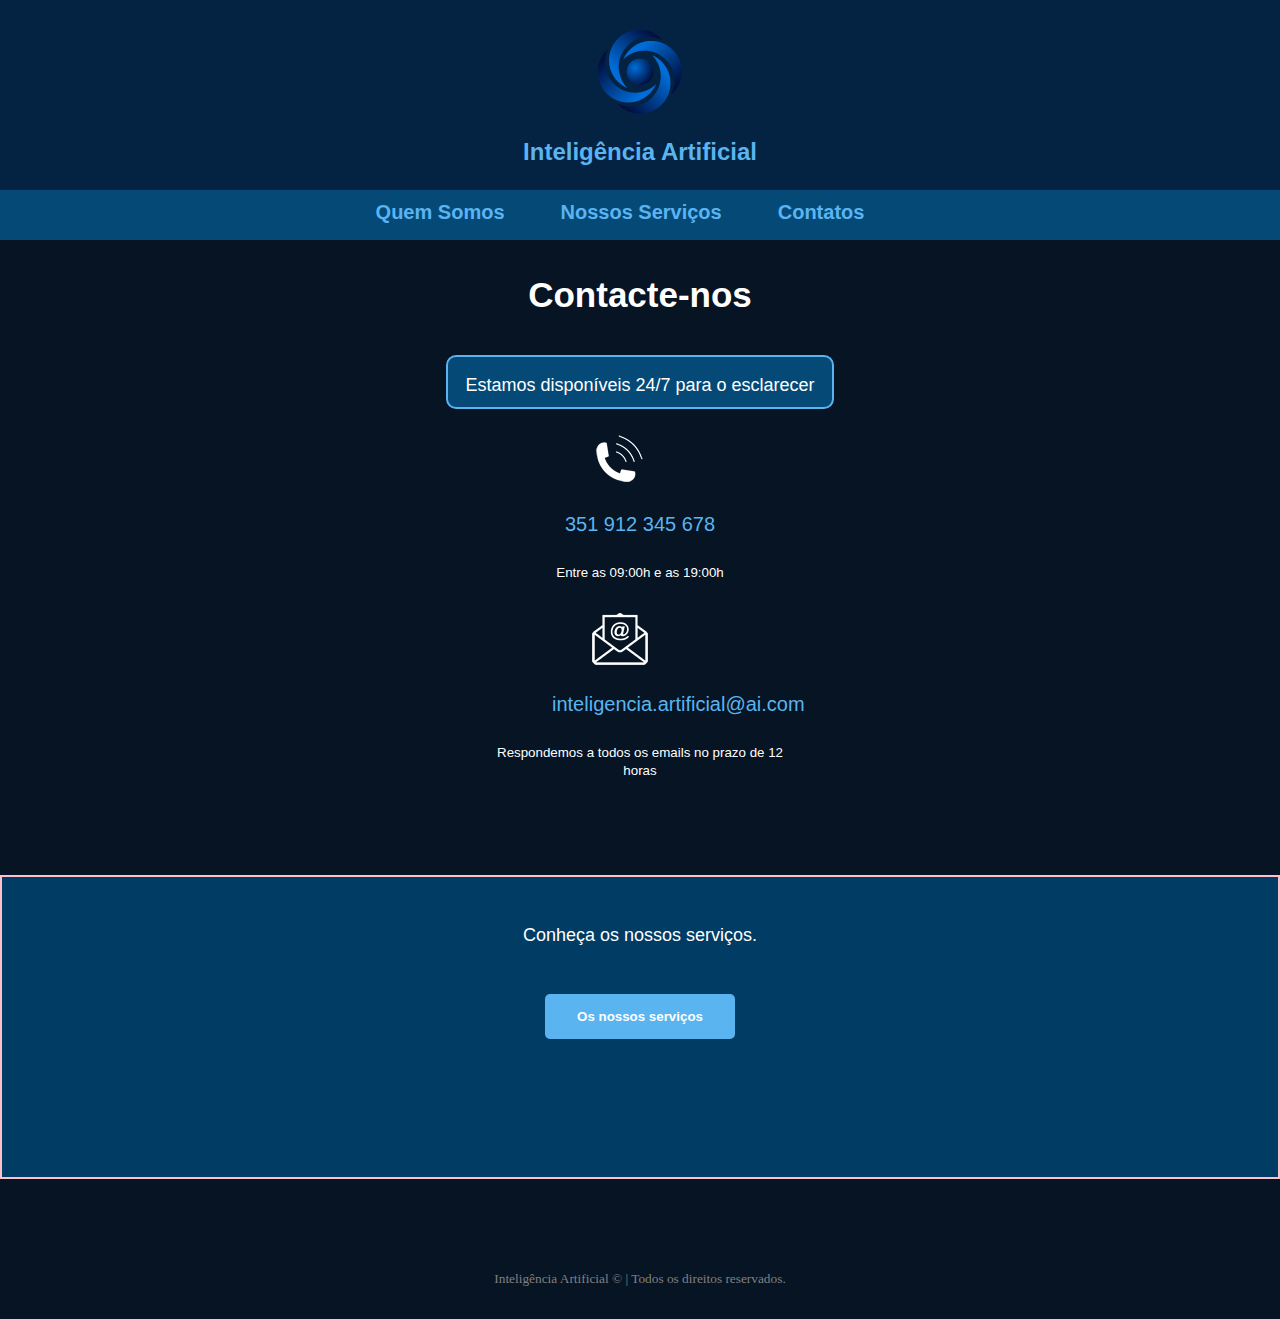
==== contatos.html @ 97a7cb86 "Criação da página contatos e outros ajustes" ====
<!DOCTYPE html>

<html>
    <head>
        <title>Projeto 1 - Contatos</title>
        <meta charset="utf-8">
        <link rel="stylesheet" type="text/css" href="css/contatos.css">
    </head>

    <body>
        <div class="div_cabecalho"> <!--Div Cabeçalho-->
            <img src="/imagens/logo_empresa.png" class="cabecalho_logo"> 
            <h2 class="cabecalho_nome_empresa">Inteligência Artificial</h2>
        </div>

        <nav >
            <div class="div_menu"> <!--Div Menu-->
                <a href="/index.html" style="text-decoration: none;"> <button class="menu_btn">Quem Somos</button> </a>
                <a href="/nossos_servicos.html" style="text-decoration: none;"> <button class="menu_btn">Nossos Serviços</button> </a>
                <a href="/contatos.html" style="text-decoration: none;"> <button class="menu_btn">Contatos</button> </a>
            </div>   
        </nav>
        
        <article>
            <div class="div_central"> <!--DIV CENTRAL-->
                <div class="div_central_titulo">
                   <p>
                        Contacte-nos
                   </p>
                </div>

                <div class="div_central_escala"> <!--DIV TEXTO ESCALA-->
                    <p>
                        Estamos disponíveis 24/7 para o esclarecer
                    </p>
                </div>

                <div class="divs_centrais"> <!--DIV CENTRAL 1-->
                    <div class="divs_centrais_logo">
                        <img src="/imagens/icon_phone.png">
                    </div>

                    <div class="divs_centrais_texto">
                        <p>351 912 345 678</p>
                    </div>

                    <div class="div_central_subtexto">
                        <small>Entre as 09:00h e as 19:00h</small>
                    </div>
                </div>
                <div class="divs_centrais"> <!--DIV CENTRAL 2-->
                    <div class="divs_centrais_logo">
                        <img src="/imagens/icon_email.png">
                    </div>

                    <div class="divs_centrais_texto">
                        <p>inteligencia.artificial@ai.com</p>
                    </div>

                    <div class="div_central_subtexto">
                        <small>Respondemos a todos os emails no prazo de 12 horas</small>
                    </div>
                </div> 
            </div>
            <div id="div_mais_informacoes"> <!--DIV MAIS INFORMAÇÕES-->
                <div class="texto_mais_informacoes">
                    <p>Conheça os nossos serviços.</p>
                </div>
                
                <div> <!--DIV Botões: Talvez criar um CSS para essa div para tratar o style-->
                    <a href="/nossos_servicos.html" style="text-decoration: none;"> <button class="btn_info">Os nossos serviços</button> </a>
                </div>
            </div>
        </article>

        <footer>
            
            <div class="div_rodape"> <!--DIV RODAPE-->
                <div class="texto_rodape">
                    <small>Inteligência Artificial © | Todos os direitos reservados.</small> 
                </div>
            </div>

        </footer>
    </body>
</html>
---- css/contatos.css ----
body {
    margin: 0px;
    background-color: rgb(6, 20, 35);
}

/*######################################################################################*/

/*                                     CABEÇALHO                                        */
.div_cabecalho {
    background-color: rgb(4, 34, 65);
    color: rgb(90, 180, 240);
    font-family: Arial, Helvetica, sans-serif;
    text-align: center;
    height: 190px;
}

.cabecalho_logo {
    margin-top: 30px;
}

.cabecalho_nome_empresa {
    margin-bottom: 30px;
}

/*######################################################################################*/

/*                                     MENU                                             */
.div_menu {
    background-color: rgb(5, 73, 119);
    height: 50px;
    text-align: center;
}

.menu_btn {
    color:rgb(90, 180, 240);
    font-family: Arial, Helvetica, sans-serif;
    font-weight: bold;
    font-size: 20px;
    margin: 0 auto;
    margin-right:  40px;
    margin-top: 10px;
    text-decoration: none;
    background-color:  rgb(5, 73, 119);
    border: none; /*Retirei as bordas do Menu*/
    cursor: pointer; /*Ponteira Mouse "mãozinha"*/
}

.menu_btn:hover {
    color: white; /* Troca de cor ao passar mouse por cima */
}

/*######################################################################################*/

/*                                     DIV CENTRAL                                           */
.div_central { /* Classe usada para configurar as divs centrais */
    background-color: rgb(6, 20, 35);
    color: white;
    font-family: Arial, Helvetica, sans-serif;
    width: 50%;
    height: 600px;
    margin: 0 auto; /* Usado para direcionar os elementos ao centro da tela */
    border-radius: 10px ;
}

.div_central_titulo {
    text-align: center;
    font-size: 35px;
    font-family: Arial, Helvetica, sans-serif;
    font-weight: bold;
    height: 80px;
}

.div_central_escala {
    background-color: rgb(5, 73, 119);
    font-family: Arial, Helvetica, sans-serif;
    text-align: center;
    font-size: 18px;
    color: white;
    width: 60%;
    height: 50px;
    margin: 0 auto; 
    border: 2px solid rgb(90, 180, 240);
    border-radius: 10px;
    
}

/*######################################################################################*/

/*                                     DIV CENTRAL                                             */
.divs_centrais { /* Classe usada para configurar as divs centrais */
    background-color: rgb(6, 20, 35);
    color: white;
    font-family: Arial, Helvetica, sans-serif;
    width: 50%;
    height: 160px;
    margin: 0 auto; /* Usado para direcionar os elementos ao centro da tela */
    margin-top: 20px;
    border-radius: 10px ;
}

.divs_centrais_logo { 
    width: 100px;
    margin: 0 auto;
}

.divs_centrais_texto {
    font-family: Arial, Helvetica, sans-serif;
    text-align: center;
    height: 50px;
    width: 55%;
    margin: 0 auto;
    font-size: 20px;
    color: rgb(90, 180, 240); 
}

.div_central_subtexto {
    height: 30px;
    text-align: center;
    margin: 0 auto;
}
/*######################################################################################*/

/*                                     DIVS MAIORES INFORMAÇÕES                                 */
#div_mais_informacoes { /* ID usado para configurar a div maiores informações */
    background-color: rgb(0, 60, 100);
    height: 300px;
    border: 2px solid pink;
}

.texto_mais_informacoes {
    padding: 30px; 
    font-family: Arial, Helvetica, sans-serif;
    color: white;
    text-align: center;
    font-size: 18px;
}

.btn_info {
    background-color: rgb(90, 180, 240);
    color: white;
    font-weight: bold;
   display: block;
   margin: 0 auto; /* Usado para direcionar os elementos ao centro da tela */
   margin-bottom: 15px;
   width: 190px;
   height: 45px;
   border-radius: 5px;
   border: none;
   cursor: pointer;
}

.btn_info:hover {
    background-color: white;
    color:black;
}

/*######################################################################################*/

/*                                     DIV RODAPE                                */
.div_rodape {
    padding-top: 90px; /* É dessa forma que realizamos o deslocamento do elemento dentro da DIV */
    height: 50px;
    text-align: center;
}

.texto_rodape {
    color: gray;
}
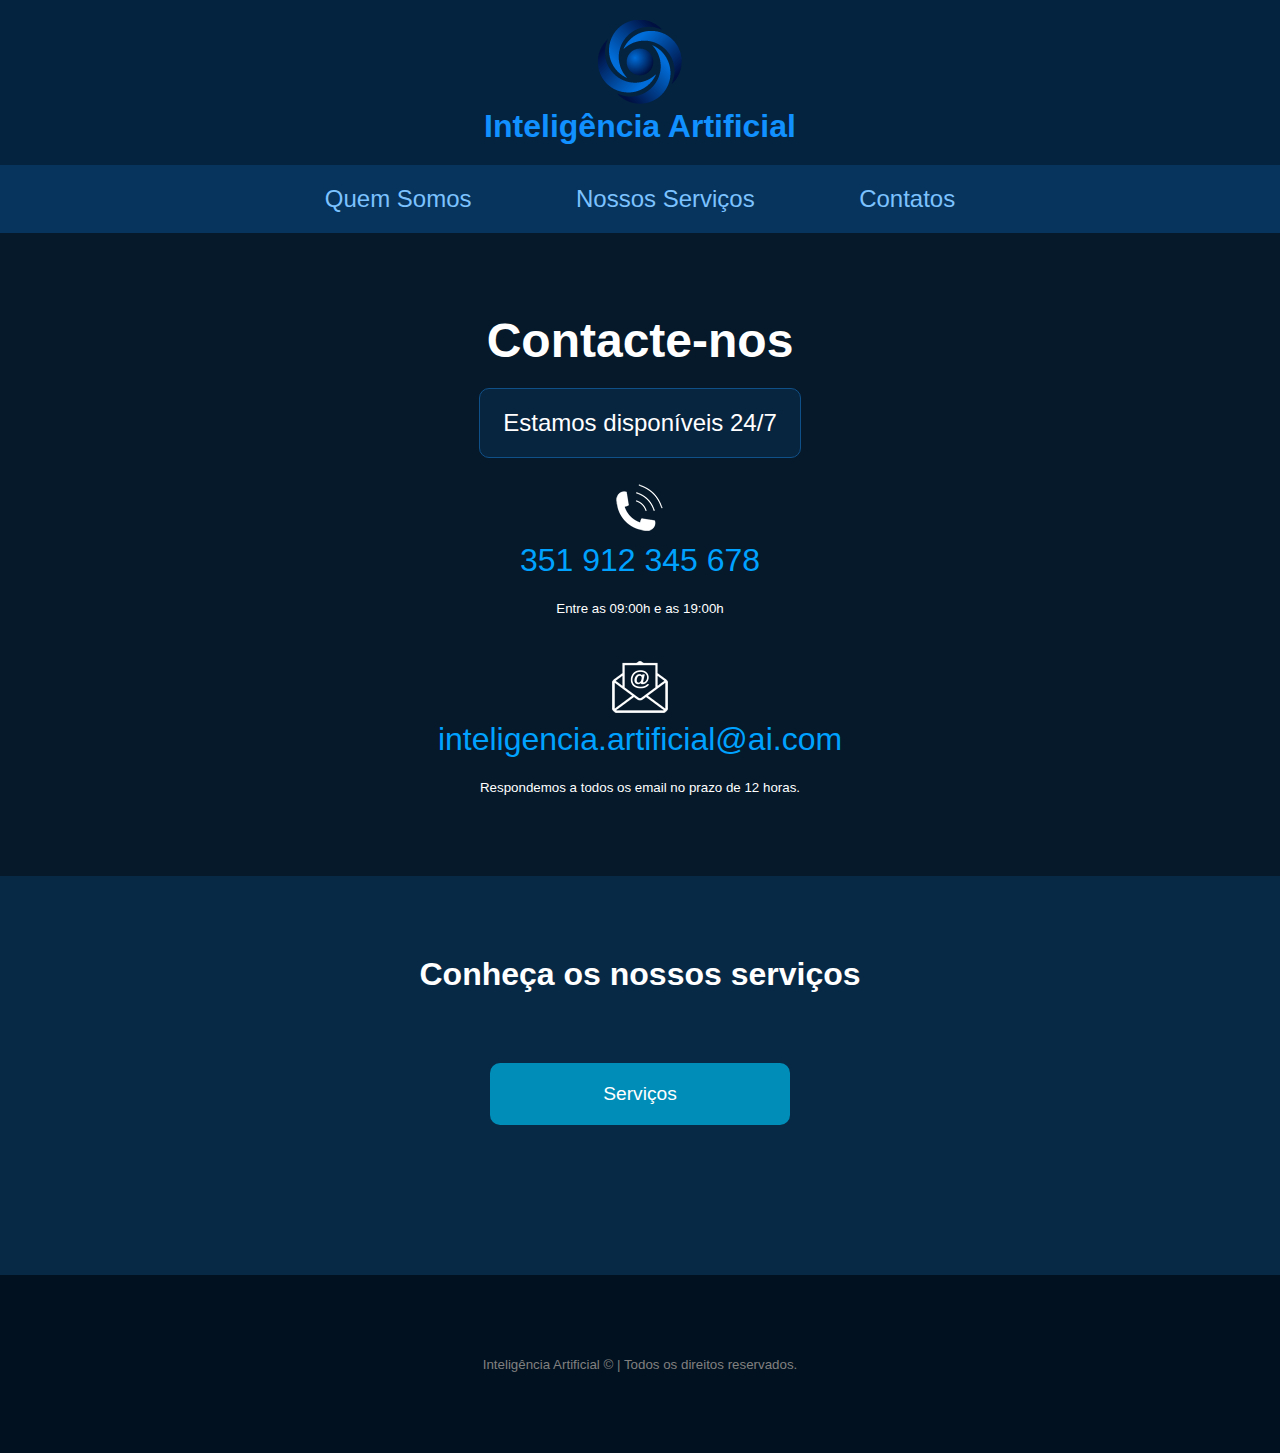
==== commit 30712ea7: "Refatoração do código HTML e CSS da página Contatos" ====
--- a/contatos.html
+++ b/contatos.html
@@ -1,86 +1,63 @@
 <!DOCTYPE html>
+<html>
 
-<html>
-    <head>
-        <title>Projeto 1 - Contatos</title>
-        <meta charset="utf-8">
-        <link rel="stylesheet" type="text/css" href="css/contatos.css">
-    </head>
+<head>
+    <title>Projeto 1 - Contatos</title>
+    <meta charset="utf-8">
+    <meta name="viewport" content="width=device=width, initial-scale=1.0">
+    <link rel="stylesheet" type="text/css" href="/css/styles.css">
+    <link rel="shortcut icon" href="/imagens/logo_empresa.png" type="image/png">
+</head>
 
-    <body>
-        <div class="div_cabecalho"> <!--Div Cabeçalho-->
-            <img src="/imagens/logo_empresa.png" class="cabecalho_logo"> 
-            <h2 class="cabecalho_nome_empresa">Inteligência Artificial</h2>
-        </div>
+<body>
 
-        <nav >
-            <div class="div_menu"> <!--Div Menu-->
-                <a href="/index.html" style="text-decoration: none;"> <button class="menu_btn">Quem Somos</button> </a>
-                <a href="/nossos_servicos.html" style="text-decoration: none;"> <button class="menu_btn">Nossos Serviços</button> </a>
-                <a href="/contatos.html" style="text-decoration: none;"> <button class="menu_btn">Contatos</button> </a>
-            </div>   
-        </nav>
-        
-        <article>
-            <div class="div_central"> <!--DIV CENTRAL-->
-                <div class="div_central_titulo">
-                   <p>
-                        Contacte-nos
-                   </p>
-                </div>
+    <header class="container-cabecalho"> <!-- Container: Cabeçalho -->
+        <img src="/imagens/logo_empresa.png" alt="Logo da Empresa" title="Inteligência Artificial">
+        <h3>Inteligência Artificial</h3>
+    </header>
 
-                <div class="div_central_escala"> <!--DIV TEXTO ESCALA-->
-                    <p>
-                        Estamos disponíveis 24/7 para o esclarecer
-                    </p>
-                </div>
+    <nav class="container-menu"> <!-- Container: MENU -->
+        <a href="/index.html" style="text-decoration: none;"> <button>Quem Somos</button> </a>
+        <a href="/servicos.html" style="text-decoration: none;"> <button>Nossos Serviços</button> </a>
+        <a href="/contatos.html" style="text-decoration: none;"> <button>Contatos</button> </a>
+    </nav>
 
-                <div class="divs_centrais"> <!--DIV CENTRAL 1-->
-                    <div class="divs_centrais_logo">
-                        <img src="/imagens/icon_phone.png">
-                    </div>
+    <main>
 
-                    <div class="divs_centrais_texto">
-                        <p>351 912 345 678</p>
-                    </div>
+        <section class="container-contatos"> <!-- Container: Contatos -->
 
-                    <div class="div_central_subtexto">
-                        <small>Entre as 09:00h e as 19:00h</small>
-                    </div>
-                </div>
-                <div class="divs_centrais"> <!--DIV CENTRAL 2-->
-                    <div class="divs_centrais_logo">
-                        <img src="/imagens/icon_email.png">
-                    </div>
+            <h1 class="textos-centralizados">Contacte-nos</h1>
+            <h3 class="textos-centralizados">Estamos disponíveis 24/7</h3>
 
-                    <div class="divs_centrais_texto">
-                        <p>inteligencia.artificial@ai.com</p>
-                    </div>
+            <article class="textos-centralizados">
+                <img src="/imagens/icon_phone.png" alt="Telefone">
+                <p class="contatos">351 912 345 678</p>
+                <small>Entre as 09:00h e as 19:00h</small>
+            </article>
 
-                    <div class="div_central_subtexto">
-                        <small>Respondemos a todos os emails no prazo de 12 horas</small>
-                    </div>
-                </div> 
-            </div>
-            <div id="div_mais_informacoes"> <!--DIV MAIS INFORMAÇÕES-->
-                <div class="texto_mais_informacoes">
-                    <p>Conheça os nossos serviços.</p>
-                </div>
-                
-                <div> <!--DIV Botões: Talvez criar um CSS para essa div para tratar o style-->
-                    <a href="/nossos_servicos.html" style="text-decoration: none;"> <button class="btn_info">Os nossos serviços</button> </a>
-                </div>
-            </div>
-        </article>
+            <article class="textos-centralizados margin-top-40">
+                <img src="/imagens/icon_email.png" alt="Email">
+                <p class="contatos">inteligencia.artificial@ai.com</p>
+                <small>Respondemos a todos os email no prazo de 12 horas.</small>
+            </article>
 
-        <footer>
-            
-            <div class="div_rodape"> <!--DIV RODAPE-->
-                <div class="texto_rodape">
-                    <small>Inteligência Artificial © | Todos os direitos reservados.</small> 
-                </div>
+        </section>
+
+        <section class="container-mais-informacoes"> <!-- Container: Mais Informações -->
+            <h1> Conheça os nossos serviços</h1>
+            <div class="mais-info-botoes">
+                <a href="/servicos.html" style="text-decoration: none;"> <button>Serviços</button> </a>
             </div>
 
+        </section>
+
+        <footer class="rodape"> <!-- Container: Rodapé-->
+
+            <small>Inteligência Artificial © | Todos os direitos reservados.</small>
+
         </footer>
-    </body>
+
+    </main>
+</body>
+
 </html>--- a/css/styles.css
+++ b/css/styles.css
@@ -0,0 +1,211 @@
+/* --------------- Configuração base das páginas --------------- */
+* {
+    margin: 0;
+    padding: 0;
+}
+
+body {
+    font-family: Arial, Helvetica, sans-serif;
+    color: white
+}
+
+/*------------------------------------------------------------*/
+
+/* --------------- Classes de uso Geral  ---------------  */
+.textos-centralizados {
+    text-align: center;
+}
+
+.margin-top-40 {
+    margin-top: 40px;
+}
+
+/*------------------------------------------------------------*/
+
+/* --------------- Container: Cabeçalho  ---------------  */
+.container-cabecalho {
+    text-align: center;
+    padding: 20px;
+    background-color: #04233F;
+}
+
+.container-cabecalho h3 {
+    /*Título da página*/
+
+    /* Isso significa que todos os h3 contidos dentro do elemento pai,
+ terão o CSS abaixo aplicado */
+    font-weight: 600;
+    font-size: 2em;
+    color: #1190FF
+}
+
+/*------------------------------------------------------------*/
+
+/* --------------- Container: MENU  ---------------  */
+.container-menu {
+    text-align: center;
+    padding: 20px;
+    background-color: #06345D;
+}
+
+.container-menu button {
+    font-size: 1.5em;
+    margin: 0px 50px;
+    text-decoration: none;
+    background-color: #06345D;
+    color: #7CC2FF;
+    border: none;
+    cursor: pointer;
+}
+
+.container-menu button:hover {
+    color: white;
+}
+
+/*------------------------------------------------------------*/
+
+/* --------------- Container: QUEM SOMOS  ---------------  */
+
+.container-quem-somos {
+    background-color: #05192A;
+    overflow: auto;
+}
+
+.container-quem-somos .servicos {
+    float: center;
+    margin: 60px auto;
+    background-color: #061F35;
+    width: 50%;
+    padding: 50px;
+    border-radius: 10px;
+    text-align: center;
+}
+
+.container-quem-somos .servicos .icone {
+    margin-bottom: 10px;
+}
+
+.container-quem-somos .servicos-texto {
+    font-family: 'Courier New', Courier, monospace;
+    margin-top: 20px;
+    font-size: 1.2em;
+    color: #81C4FF;
+}
+
+
+/*------------------------------------------------------------*/
+
+/* --------------- Container: MAIS INFORMAÇÕES  ---------------  */
+
+.container-mais-informacoes {
+    background-color: #082946;
+    padding: 80px;
+    text-align: center;
+}
+
+.container-mais-informacoes .mais-info-botoes {
+    padding: 60px;
+    text-align: center;
+}
+
+.mais-info-botoes button {
+    display: block;
+    width: 300px;
+    text-decoration: none;
+    font-size: 1.2em;
+    background-color: #008EB9;
+    color: white;
+    padding: 20px 60px;
+    margin: 10px auto;
+    border-radius: 10px;
+    border: none;
+    cursor: pointer;
+}
+
+.mais-info-botoes button:hover {
+    background-color: white;
+    color: black;
+}
+
+/*------------------------------------------------------------*/
+
+/* --------------- Container: RODAPE  ---------------  */
+
+.rodape {
+    text-align: center;
+    padding: 80px;
+    background-color: #02111F;
+    color: gray;
+}
+
+/*------------------------------------------------------------*/
+
+/* --------------- Container: SERVIÇOS  ---------------  */
+
+.container-servicos {
+    background-color: #05192A;
+    font-size: 1.1em;
+    padding: 60px;
+    overflow: auto;
+}
+
+.container-servicos h1 {
+    font-size: 3em;
+    color: white;
+    margin-bottom: 20px;
+}
+
+.container-servicos h3 {
+    color: #2097FF;
+    padding: 20px 0;
+}
+
+.container-servicos article {
+    /*Formatando os Articles*/
+    width: 40%;
+    margin: auto;
+    float: center;
+}
+
+.container-servicos li {
+    /*Formatando os li*/
+    margin-bottom: 20px;
+    margin-left: 50px;
+    color: white;
+}
+
+/*------------------------------------------------------------*/
+
+/* --------------- Container: CONTATOS  ---------------  */
+.container-contatos {
+    background-color: #05192A;
+    padding: 80px;
+}
+
+.container-contatos h1 {
+    font-size: 3em;
+    color: white;
+    margin-bottom: 20px;
+}
+
+.container-contatos h3 {
+    font-size: 1.5em;
+    font-weight: 100;
+    width: 25%;
+    margin: auto;
+    color: white;
+    margin-bottom: 20px;
+    border: 1px solid #105088;
+    background-color: #08253F;
+    border-radius: 10px;
+    padding: 20px;
+}
+
+.container-contatos .contatos {
+    display: block;
+    /*Para alinhar na vertical*/
+    font-size: 2em;
+    text-decoration: none;
+    color: #00A2FF;
+    margin-bottom: 20px;
+}